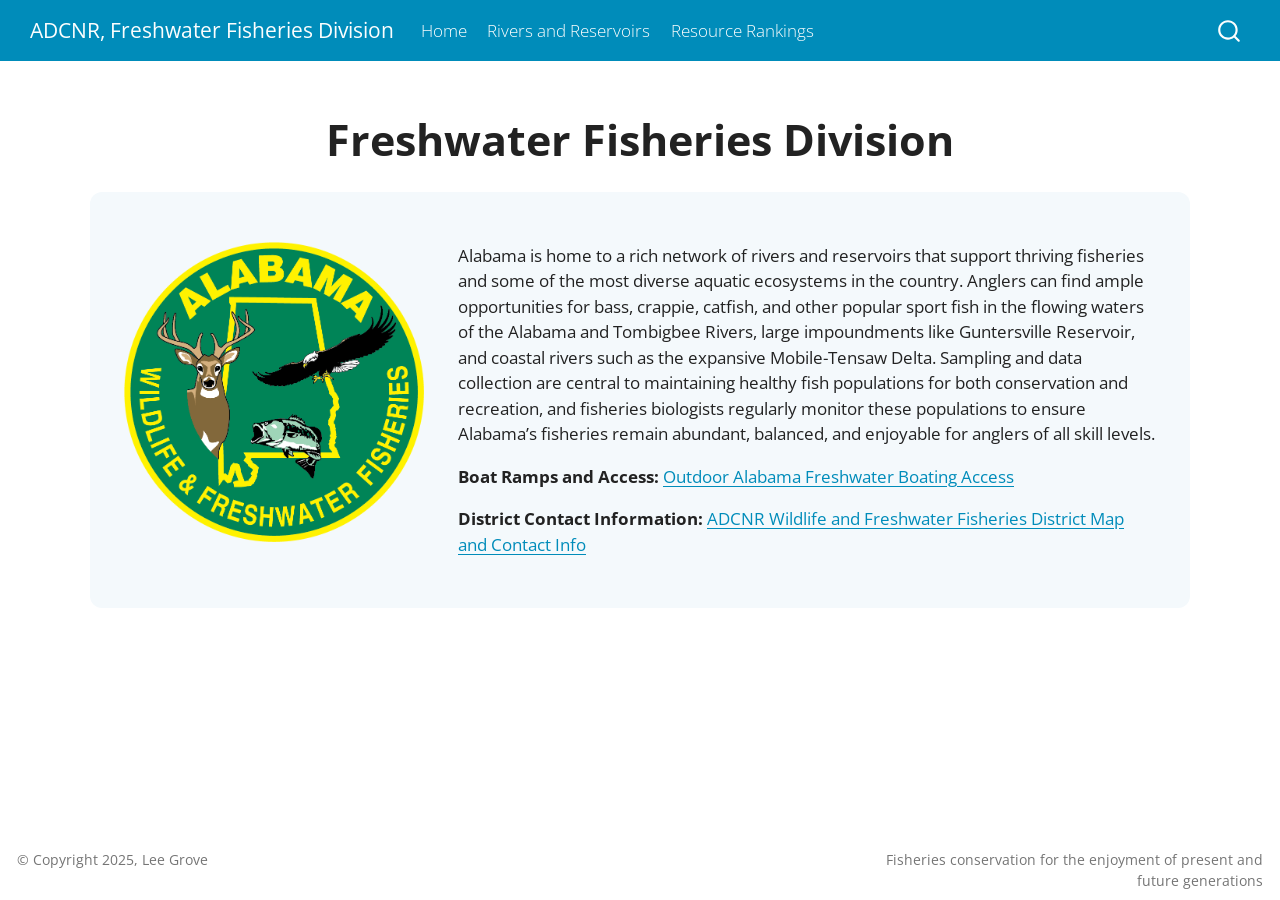
==== index.html @ 37061333 "Review Website Push Adding to github from desktip" ====
<!DOCTYPE html>
<html xmlns="http://www.w3.org/1999/xhtml" lang="en" xml:lang="en"><head>

<meta charset="utf-8">
<meta name="generator" content="quarto-1.7.32">

<meta name="viewport" content="width=device-width, initial-scale=1.0, user-scalable=yes">


<title>ADCNR, Freshwater Fisheries Division</title>
<style>
code{white-space: pre-wrap;}
span.smallcaps{font-variant: small-caps;}
div.columns{display: flex; gap: min(4vw, 1.5em);}
div.column{flex: auto; overflow-x: auto;}
div.hanging-indent{margin-left: 1.5em; text-indent: -1.5em;}
ul.task-list{list-style: none;}
ul.task-list li input[type="checkbox"] {
  width: 0.8em;
  margin: 0 0.8em 0.2em -1em; /* quarto-specific, see https://github.com/quarto-dev/quarto-cli/issues/4556 */ 
  vertical-align: middle;
}
</style>


<script src="site_libs/quarto-nav/quarto-nav.js"></script>
<script src="site_libs/quarto-nav/headroom.min.js"></script>
<script src="site_libs/clipboard/clipboard.min.js"></script>
<script src="site_libs/quarto-search/autocomplete.umd.js"></script>
<script src="site_libs/quarto-search/fuse.min.js"></script>
<script src="site_libs/quarto-search/quarto-search.js"></script>
<meta name="quarto:offset" content="./">
<script src="site_libs/quarto-html/quarto.js" type="module"></script>
<script src="site_libs/quarto-html/tabsets/tabsets.js" type="module"></script>
<script src="site_libs/quarto-html/popper.min.js"></script>
<script src="site_libs/quarto-html/tippy.umd.min.js"></script>
<script src="site_libs/quarto-html/anchor.min.js"></script>
<link href="site_libs/quarto-html/tippy.css" rel="stylesheet">
<link href="site_libs/quarto-html/quarto-syntax-highlighting-37eea08aefeeee20ff55810ff984fec1.css" rel="stylesheet" id="quarto-text-highlighting-styles">
<script src="site_libs/bootstrap/bootstrap.min.js"></script>
<link href="site_libs/bootstrap/bootstrap-icons.css" rel="stylesheet">
<link href="site_libs/bootstrap/bootstrap-2ae7dbb6a8a91d2d75a298d77e53d9d4.min.css" rel="stylesheet" append-hash="true" id="quarto-bootstrap" data-mode="light">
<script id="quarto-search-options" type="application/json">{
  "location": "navbar",
  "copy-button": false,
  "collapse-after": 3,
  "panel-placement": "end",
  "type": "overlay",
  "limit": 50,
  "keyboard-shortcut": [
    "f",
    "/",
    "s"
  ],
  "show-item-context": false,
  "language": {
    "search-no-results-text": "No results",
    "search-matching-documents-text": "matching documents",
    "search-copy-link-title": "Copy link to search",
    "search-hide-matches-text": "Hide additional matches",
    "search-more-match-text": "more match in this document",
    "search-more-matches-text": "more matches in this document",
    "search-clear-button-title": "Clear",
    "search-text-placeholder": "",
    "search-detached-cancel-button-title": "Cancel",
    "search-submit-button-title": "Submit",
    "search-label": "Search"
  }
}</script>


<link rel="stylesheet" href="styles.css">
</head>

<body class="nav-fixed quarto-light">

<div id="quarto-search-results"></div>
  <header id="quarto-header" class="headroom fixed-top">
    <nav class="navbar navbar-expand-lg " data-bs-theme="dark">
      <div class="navbar-container container-fluid">
      <div class="navbar-brand-container mx-auto">
    <a class="navbar-brand" href="./index.html">
    <span class="navbar-title">ADCNR, Freshwater Fisheries Division</span>
    </a>
  </div>
            <div id="quarto-search" class="" title="Search"></div>
          <button class="navbar-toggler" type="button" data-bs-toggle="collapse" data-bs-target="#navbarCollapse" aria-controls="navbarCollapse" role="menu" aria-expanded="false" aria-label="Toggle navigation" onclick="if (window.quartoToggleHeadroom) { window.quartoToggleHeadroom(); }">
  <span class="navbar-toggler-icon"></span>
</button>
          <div class="collapse navbar-collapse" id="navbarCollapse">
            <ul class="navbar-nav navbar-nav-scroll me-auto">
  <li class="nav-item">
    <a class="nav-link active" href="./index.html" aria-current="page"> 
<span class="menu-text">Home</span></a>
  </li>  
  <li class="nav-item">
    <a class="nav-link" href="./projects/RR.html"> 
<span class="menu-text">Rivers and Reservoirs</span></a>
  </li>  
  <li class="nav-item">
    <a class="nav-link" href="./SL.html"> 
<span class="menu-text">Resource Rankings</span></a>
  </li>  
</ul>
          </div> <!-- /navcollapse -->
            <div class="quarto-navbar-tools">
</div>
      </div> <!-- /container-fluid -->
    </nav>
</header>
<!-- content -->
<div id="quarto-content" class="quarto-container page-columns page-rows-contents page-layout-full page-navbar">
<!-- sidebar -->
<!-- margin-sidebar -->
    <div id="quarto-margin-sidebar" class="sidebar margin-sidebar zindex-bottom">
        
    </div>
<!-- main -->
<main class="content column-page" id="quarto-document-content"><header id="title-block-header" class="quarto-title-block"></header>




<!-- Heading -->
<div style="text-align:center;">
<p><span style="font-size: 2.5em; font-weight: bold;">Freshwater Fisheries Division</span></p>
</div>
<!-- Background -->
<div style="display: flex; flex-wrap: wrap; align-items: center; justify-content: center; gap: 2rem; padding: 2rem; background: #f4f9fc; border-radius: 12px; margin: 20px auto; max-width: 1100px;">
<!-- Left Image -->
<div style="flex: 1 1 300px; max-width: 300px; text-align: center;">
<p><img src="wff_full.png" class="img-fluid" style="width: 300px; height: auto; border-radius: 12px; object-fit: cover;"></p>
</div>
<!-- Text Body -->
<div style="flex: 2 1 400px; min-width: 300px;">
<p>
</p><p>Alabama is home to a rich network of rivers and reservoirs that support thriving fisheries and some of the most diverse aquatic ecosystems in the country. Anglers can find ample opportunities for bass, crappie, catfish, and other popular sport fish in the flowing waters of the Alabama and Tombigbee Rivers, large impoundments like Guntersville Reservoir, and coastal rivers such as the expansive Mobile-Tensaw Delta. Sampling and data collection are central to maintaining healthy fish populations for both conservation and recreation, and fisheries biologists regularly monitor these populations to ensure Alabama’s fisheries remain abundant, balanced, and enjoyable for anglers of all skill levels.</p>
<p>
<strong>Boat Ramps and Access:</strong> <a href="https://www.outdooralabama.com/freshwater-boating-access">Outdoor Alabama Freshwater Boating Access</a>
</p><p>
<strong>District Contact Information:</strong> <a href="https://www.outdooralabama.com/sites/default/files/PDF%20documents/DistrictOfficeMap-02-01-18.pdf">ADCNR Wildlife and Freshwater Fisheries District Map and Contact Info</a>
</p><p>
</p></div>


</div>
</main></div>

 <!-- /main -->
<script id="quarto-html-after-body" type="application/javascript">
  window.document.addEventListener("DOMContentLoaded", function (event) {
    const icon = "";
    const anchorJS = new window.AnchorJS();
    anchorJS.options = {
      placement: 'right',
      icon: icon
    };
    anchorJS.add('.anchored');
    const isCodeAnnotation = (el) => {
      for (const clz of el.classList) {
        if (clz.startsWith('code-annotation-')) {                     
          return true;
        }
      }
      return false;
    }
    const onCopySuccess = function(e) {
      // button target
      const button = e.trigger;
      // don't keep focus
      button.blur();
      // flash "checked"
      button.classList.add('code-copy-button-checked');
      var currentTitle = button.getAttribute("title");
      button.setAttribute("title", "Copied!");
      let tooltip;
      if (window.bootstrap) {
        button.setAttribute("data-bs-toggle", "tooltip");
        button.setAttribute("data-bs-placement", "left");
        button.setAttribute("data-bs-title", "Copied!");
        tooltip = new bootstrap.Tooltip(button, 
          { trigger: "manual", 
            customClass: "code-copy-button-tooltip",
            offset: [0, -8]});
        tooltip.show();    
      }
      setTimeout(function() {
        if (tooltip) {
          tooltip.hide();
          button.removeAttribute("data-bs-title");
          button.removeAttribute("data-bs-toggle");
          button.removeAttribute("data-bs-placement");
        }
        button.setAttribute("title", currentTitle);
        button.classList.remove('code-copy-button-checked');
      }, 1000);
      // clear code selection
      e.clearSelection();
    }
    const getTextToCopy = function(trigger) {
        const codeEl = trigger.previousElementSibling.cloneNode(true);
        for (const childEl of codeEl.children) {
          if (isCodeAnnotation(childEl)) {
            childEl.remove();
          }
        }
        return codeEl.innerText;
    }
    const clipboard = new window.ClipboardJS('.code-copy-button:not([data-in-quarto-modal])', {
      text: getTextToCopy
    });
    clipboard.on('success', onCopySuccess);
    if (window.document.getElementById('quarto-embedded-source-code-modal')) {
      const clipboardModal = new window.ClipboardJS('.code-copy-button[data-in-quarto-modal]', {
        text: getTextToCopy,
        container: window.document.getElementById('quarto-embedded-source-code-modal')
      });
      clipboardModal.on('success', onCopySuccess);
    }
      var localhostRegex = new RegExp(/^(?:http|https):\/\/localhost\:?[0-9]*\//);
      var mailtoRegex = new RegExp(/^mailto:/);
        var filterRegex = new RegExp('/' + window.location.host + '/');
      var isInternal = (href) => {
          return filterRegex.test(href) || localhostRegex.test(href) || mailtoRegex.test(href);
      }
      // Inspect non-navigation links and adorn them if external
     var links = window.document.querySelectorAll('a[href]:not(.nav-link):not(.navbar-brand):not(.toc-action):not(.sidebar-link):not(.sidebar-item-toggle):not(.pagination-link):not(.no-external):not([aria-hidden]):not(.dropdown-item):not(.quarto-navigation-tool):not(.about-link)');
      for (var i=0; i<links.length; i++) {
        const link = links[i];
        if (!isInternal(link.href)) {
          // undo the damage that might have been done by quarto-nav.js in the case of
          // links that we want to consider external
          if (link.dataset.originalHref !== undefined) {
            link.href = link.dataset.originalHref;
          }
        }
      }
    function tippyHover(el, contentFn, onTriggerFn, onUntriggerFn) {
      const config = {
        allowHTML: true,
        maxWidth: 500,
        delay: 100,
        arrow: false,
        appendTo: function(el) {
            return el.parentElement;
        },
        interactive: true,
        interactiveBorder: 10,
        theme: 'quarto',
        placement: 'bottom-start',
      };
      if (contentFn) {
        config.content = contentFn;
      }
      if (onTriggerFn) {
        config.onTrigger = onTriggerFn;
      }
      if (onUntriggerFn) {
        config.onUntrigger = onUntriggerFn;
      }
      window.tippy(el, config); 
    }
    const noterefs = window.document.querySelectorAll('a[role="doc-noteref"]');
    for (var i=0; i<noterefs.length; i++) {
      const ref = noterefs[i];
      tippyHover(ref, function() {
        // use id or data attribute instead here
        let href = ref.getAttribute('data-footnote-href') || ref.getAttribute('href');
        try { href = new URL(href).hash; } catch {}
        const id = href.replace(/^#\/?/, "");
        const note = window.document.getElementById(id);
        if (note) {
          return note.innerHTML;
        } else {
          return "";
        }
      });
    }
    const xrefs = window.document.querySelectorAll('a.quarto-xref');
    const processXRef = (id, note) => {
      // Strip column container classes
      const stripColumnClz = (el) => {
        el.classList.remove("page-full", "page-columns");
        if (el.children) {
          for (const child of el.children) {
            stripColumnClz(child);
          }
        }
      }
      stripColumnClz(note)
      if (id === null || id.startsWith('sec-')) {
        // Special case sections, only their first couple elements
        const container = document.createElement("div");
        if (note.children && note.children.length > 2) {
          container.appendChild(note.children[0].cloneNode(true));
          for (let i = 1; i < note.children.length; i++) {
            const child = note.children[i];
            if (child.tagName === "P" && child.innerText === "") {
              continue;
            } else {
              container.appendChild(child.cloneNode(true));
              break;
            }
          }
          if (window.Quarto?.typesetMath) {
            window.Quarto.typesetMath(container);
          }
          return container.innerHTML
        } else {
          if (window.Quarto?.typesetMath) {
            window.Quarto.typesetMath(note);
          }
          return note.innerHTML;
        }
      } else {
        // Remove any anchor links if they are present
        const anchorLink = note.querySelector('a.anchorjs-link');
        if (anchorLink) {
          anchorLink.remove();
        }
        if (window.Quarto?.typesetMath) {
          window.Quarto.typesetMath(note);
        }
        if (note.classList.contains("callout")) {
          return note.outerHTML;
        } else {
          return note.innerHTML;
        }
      }
    }
    for (var i=0; i<xrefs.length; i++) {
      const xref = xrefs[i];
      tippyHover(xref, undefined, function(instance) {
        instance.disable();
        let url = xref.getAttribute('href');
        let hash = undefined; 
        if (url.startsWith('#')) {
          hash = url;
        } else {
          try { hash = new URL(url).hash; } catch {}
        }
        if (hash) {
          const id = hash.replace(/^#\/?/, "");
          const note = window.document.getElementById(id);
          if (note !== null) {
            try {
              const html = processXRef(id, note.cloneNode(true));
              instance.setContent(html);
            } finally {
              instance.enable();
              instance.show();
            }
          } else {
            // See if we can fetch this
            fetch(url.split('#')[0])
            .then(res => res.text())
            .then(html => {
              const parser = new DOMParser();
              const htmlDoc = parser.parseFromString(html, "text/html");
              const note = htmlDoc.getElementById(id);
              if (note !== null) {
                const html = processXRef(id, note);
                instance.setContent(html);
              } 
            }).finally(() => {
              instance.enable();
              instance.show();
            });
          }
        } else {
          // See if we can fetch a full url (with no hash to target)
          // This is a special case and we should probably do some content thinning / targeting
          fetch(url)
          .then(res => res.text())
          .then(html => {
            const parser = new DOMParser();
            const htmlDoc = parser.parseFromString(html, "text/html");
            const note = htmlDoc.querySelector('main.content');
            if (note !== null) {
              // This should only happen for chapter cross references
              // (since there is no id in the URL)
              // remove the first header
              if (note.children.length > 0 && note.children[0].tagName === "HEADER") {
                note.children[0].remove();
              }
              const html = processXRef(null, note);
              instance.setContent(html);
            } 
          }).finally(() => {
            instance.enable();
            instance.show();
          });
        }
      }, function(instance) {
      });
    }
        let selectedAnnoteEl;
        const selectorForAnnotation = ( cell, annotation) => {
          let cellAttr = 'data-code-cell="' + cell + '"';
          let lineAttr = 'data-code-annotation="' +  annotation + '"';
          const selector = 'span[' + cellAttr + '][' + lineAttr + ']';
          return selector;
        }
        const selectCodeLines = (annoteEl) => {
          const doc = window.document;
          const targetCell = annoteEl.getAttribute("data-target-cell");
          const targetAnnotation = annoteEl.getAttribute("data-target-annotation");
          const annoteSpan = window.document.querySelector(selectorForAnnotation(targetCell, targetAnnotation));
          const lines = annoteSpan.getAttribute("data-code-lines").split(",");
          const lineIds = lines.map((line) => {
            return targetCell + "-" + line;
          })
          let top = null;
          let height = null;
          let parent = null;
          if (lineIds.length > 0) {
              //compute the position of the single el (top and bottom and make a div)
              const el = window.document.getElementById(lineIds[0]);
              top = el.offsetTop;
              height = el.offsetHeight;
              parent = el.parentElement.parentElement;
            if (lineIds.length > 1) {
              const lastEl = window.document.getElementById(lineIds[lineIds.length - 1]);
              const bottom = lastEl.offsetTop + lastEl.offsetHeight;
              height = bottom - top;
            }
            if (top !== null && height !== null && parent !== null) {
              // cook up a div (if necessary) and position it 
              let div = window.document.getElementById("code-annotation-line-highlight");
              if (div === null) {
                div = window.document.createElement("div");
                div.setAttribute("id", "code-annotation-line-highlight");
                div.style.position = 'absolute';
                parent.appendChild(div);
              }
              div.style.top = top - 2 + "px";
              div.style.height = height + 4 + "px";
              div.style.left = 0;
              let gutterDiv = window.document.getElementById("code-annotation-line-highlight-gutter");
              if (gutterDiv === null) {
                gutterDiv = window.document.createElement("div");
                gutterDiv.setAttribute("id", "code-annotation-line-highlight-gutter");
                gutterDiv.style.position = 'absolute';
                const codeCell = window.document.getElementById(targetCell);
                const gutter = codeCell.querySelector('.code-annotation-gutter');
                gutter.appendChild(gutterDiv);
              }
              gutterDiv.style.top = top - 2 + "px";
              gutterDiv.style.height = height + 4 + "px";
            }
            selectedAnnoteEl = annoteEl;
          }
        };
        const unselectCodeLines = () => {
          const elementsIds = ["code-annotation-line-highlight", "code-annotation-line-highlight-gutter"];
          elementsIds.forEach((elId) => {
            const div = window.document.getElementById(elId);
            if (div) {
              div.remove();
            }
          });
          selectedAnnoteEl = undefined;
        };
          // Handle positioning of the toggle
      window.addEventListener(
        "resize",
        throttle(() => {
          elRect = undefined;
          if (selectedAnnoteEl) {
            selectCodeLines(selectedAnnoteEl);
          }
        }, 10)
      );
      function throttle(fn, ms) {
      let throttle = false;
      let timer;
        return (...args) => {
          if(!throttle) { // first call gets through
              fn.apply(this, args);
              throttle = true;
          } else { // all the others get throttled
              if(timer) clearTimeout(timer); // cancel #2
              timer = setTimeout(() => {
                fn.apply(this, args);
                timer = throttle = false;
              }, ms);
          }
        };
      }
        // Attach click handler to the DT
        const annoteDls = window.document.querySelectorAll('dt[data-target-cell]');
        for (const annoteDlNode of annoteDls) {
          annoteDlNode.addEventListener('click', (event) => {
            const clickedEl = event.target;
            if (clickedEl !== selectedAnnoteEl) {
              unselectCodeLines();
              const activeEl = window.document.querySelector('dt[data-target-cell].code-annotation-active');
              if (activeEl) {
                activeEl.classList.remove('code-annotation-active');
              }
              selectCodeLines(clickedEl);
              clickedEl.classList.add('code-annotation-active');
            } else {
              // Unselect the line
              unselectCodeLines();
              clickedEl.classList.remove('code-annotation-active');
            }
          });
        }
    const findCites = (el) => {
      const parentEl = el.parentElement;
      if (parentEl) {
        const cites = parentEl.dataset.cites;
        if (cites) {
          return {
            el,
            cites: cites.split(' ')
          };
        } else {
          return findCites(el.parentElement)
        }
      } else {
        return undefined;
      }
    };
    var bibliorefs = window.document.querySelectorAll('a[role="doc-biblioref"]');
    for (var i=0; i<bibliorefs.length; i++) {
      const ref = bibliorefs[i];
      const citeInfo = findCites(ref);
      if (citeInfo) {
        tippyHover(citeInfo.el, function() {
          var popup = window.document.createElement('div');
          citeInfo.cites.forEach(function(cite) {
            var citeDiv = window.document.createElement('div');
            citeDiv.classList.add('hanging-indent');
            citeDiv.classList.add('csl-entry');
            var biblioDiv = window.document.getElementById('ref-' + cite);
            if (biblioDiv) {
              citeDiv.innerHTML = biblioDiv.innerHTML;
            }
            popup.appendChild(citeDiv);
          });
          return popup.innerHTML;
        });
      }
    }
  });
  </script>
 <!-- /content -->
<footer class="footer">
  <div class="nav-footer">
    <div class="nav-footer-left">
<p>© Copyright 2025, Lee Grove</p>
</div>   
    <div class="nav-footer-center">
      &nbsp;
    </div>
    <div class="nav-footer-right">
<p>Fisheries conservation for the enjoyment of present and future generations</p>
</div>
  </div>
</footer>




</body></html>
---- site_libs/quarto-html/tippy.css ----
.tippy-box[data-animation=fade][data-state=hidden]{opacity:0}[data-tippy-root]{max-width:calc(100vw - 10px)}.tippy-box{position:relative;background-color:#333;color:#fff;border-radius:4px;font-size:14px;line-height:1.4;white-space:normal;outline:0;transition-property:transform,visibility,opacity}.tippy-box[data-placement^=top]>.tippy-arrow{bottom:0}.tippy-box[data-placement^=top]>.tippy-arrow:before{bottom:-7px;left:0;border-width:8px 8px 0;border-top-color:initial;transform-origin:center top}.tippy-box[data-placement^=bottom]>.tippy-arrow{top:0}.tippy-box[data-placement^=bottom]>.tippy-arrow:before{top:-7px;left:0;border-width:0 8px 8px;border-bottom-color:initial;transform-origin:center bottom}.tippy-box[data-placement^=left]>.tippy-arrow{right:0}.tippy-box[data-placement^=left]>.tippy-arrow:before{border-width:8px 0 8px 8px;border-left-color:initial;right:-7px;transform-origin:center left}.tippy-box[data-placement^=right]>.tippy-arrow{left:0}.tippy-box[data-placement^=right]>.tippy-arrow:before{left:-7px;border-width:8px 8px 8px 0;border-right-color:initial;transform-origin:center right}.tippy-box[data-inertia][data-state=visible]{transition-timing-function:cubic-bezier(.54,1.5,.38,1.11)}.tippy-arrow{width:16px;height:16px;color:#333}.tippy-arrow:before{content:"";position:absolute;border-color:transparent;border-style:solid}.tippy-content{position:relative;padding:5px 9px;z-index:1}
---- site_libs/quarto-html/quarto-syntax-highlighting-37eea08aefeeee20ff55810ff984fec1.css ----
/* quarto syntax highlight colors */
:root {
  --quarto-hl-ot-color: #003B4F;
  --quarto-hl-at-color: #657422;
  --quarto-hl-ss-color: #20794D;
  --quarto-hl-an-color: #5E5E5E;
  --quarto-hl-fu-color: #4758AB;
  --quarto-hl-st-color: #20794D;
  --quarto-hl-cf-color: #003B4F;
  --quarto-hl-op-color: #5E5E5E;
  --quarto-hl-er-color: #AD0000;
  --quarto-hl-bn-color: #AD0000;
  --quarto-hl-al-color: #AD0000;
  --quarto-hl-va-color: #111111;
  --quarto-hl-bu-color: inherit;
  --quarto-hl-ex-color: inherit;
  --quarto-hl-pp-color: #AD0000;
  --quarto-hl-in-color: #5E5E5E;
  --quarto-hl-vs-color: #20794D;
  --quarto-hl-wa-color: #5E5E5E;
  --quarto-hl-do-color: #5E5E5E;
  --quarto-hl-im-color: #00769E;
  --quarto-hl-ch-color: #20794D;
  --quarto-hl-dt-color: #AD0000;
  --quarto-hl-fl-color: #AD0000;
  --quarto-hl-co-color: #5E5E5E;
  --quarto-hl-cv-color: #5E5E5E;
  --quarto-hl-cn-color: #8f5902;
  --quarto-hl-sc-color: #5E5E5E;
  --quarto-hl-dv-color: #AD0000;
  --quarto-hl-kw-color: #003B4F;
}

/* other quarto variables */
:root {
  --quarto-font-monospace: SFMono-Regular, Menlo, Monaco, Consolas, "Liberation Mono", "Courier New", monospace;
}

/* syntax highlight based on Pandoc's rules */
pre > code.sourceCode > span {
  color: #003B4F;
}

code.sourceCode > span {
  color: #003B4F;
}

div.sourceCode,
div.sourceCode pre.sourceCode {
  color: #003B4F;
}

/* Normal */
code span {
  color: #003B4F;
}

/* Alert */
code span.al {
  color: #AD0000;
  font-style: inherit;
}

/* Annotation */
code span.an {
  color: #5E5E5E;
  font-style: inherit;
}

/* Attribute */
code span.at {
  color: #657422;
  font-style: inherit;
}

/* BaseN */
code span.bn {
  color: #AD0000;
  font-style: inherit;
}

/* BuiltIn */
code span.bu {
  font-style: inherit;
}

/* ControlFlow */
code span.cf {
  color: #003B4F;
  font-weight: bold;
  font-style: inherit;
}

/* Char */
code span.ch {
  color: #20794D;
  font-style: inherit;
}

/* Constant */
code span.cn {
  color: #8f5902;
  font-style: inherit;
}

/* Comment */
code span.co {
  color: #5E5E5E;
  font-style: inherit;
}

/* CommentVar */
code span.cv {
  color: #5E5E5E;
  font-style: italic;
}

/* Documentation */
code span.do {
  color: #5E5E5E;
  font-style: italic;
}

/* DataType */
code span.dt {
  color: #AD0000;
  font-style: inherit;
}

/* DecVal */
code span.dv {
  color: #AD0000;
  font-style: inherit;
}

/* Error */
code span.er {
  color: #AD0000;
  font-style: inherit;
}

/* Extension */
code span.ex {
  font-style: inherit;
}

/* Float */
code span.fl {
  color: #AD0000;
  font-style: inherit;
}

/* Function */
code span.fu {
  color: #4758AB;
  font-style: inherit;
}

/* Import */
code span.im {
  color: #00769E;
  font-style: inherit;
}

/* Information */
code span.in {
  color: #5E5E5E;
  font-style: inherit;
}

/* Keyword */
code span.kw {
  color: #003B4F;
  font-weight: bold;
  font-style: inherit;
}

/* Operator */
code span.op {
  color: #5E5E5E;
  font-style: inherit;
}

/* Other */
code span.ot {
  color: #003B4F;
  font-style: inherit;
}

/* Preprocessor */
code span.pp {
  color: #AD0000;
  font-style: inherit;
}

/* SpecialChar */
code span.sc {
  color: #5E5E5E;
  font-style: inherit;
}

/* SpecialString */
code span.ss {
  color: #20794D;
  font-style: inherit;
}

/* String */
code span.st {
  color: #20794D;
  font-style: inherit;
}

/* Variable */
code span.va {
  color: #111111;
  font-style: inherit;
}

/* VerbatimString */
code span.vs {
  color: #20794D;
  font-style: inherit;
}

/* Warning */
code span.wa {
  color: #5E5E5E;
  font-style: italic;
}

.prevent-inlining {
  content: "</";
}

/*# sourceMappingURL=27d3d809615f7771493d095567f04340.css.map */
---- styles.css ----
/* Expand the main white container and Quarto grid */
.quarto-container {
  max-width: 95% !important;
}

#quarto-content.page-columns {
  max-width: 100% !important;
}

/* Prevent text from stacking in the tables */
.nowrap {
  white-space: nowrap !important;
}

/* Allow the table wrapper to scroll horizontally if needed */
.dataTables_wrapper {
  width: 100% !important;
  overflow-x: auto !important;
}

/* Ensure the table itself doesn't shrink */
.dataTable {
  width: 100% !important;
}
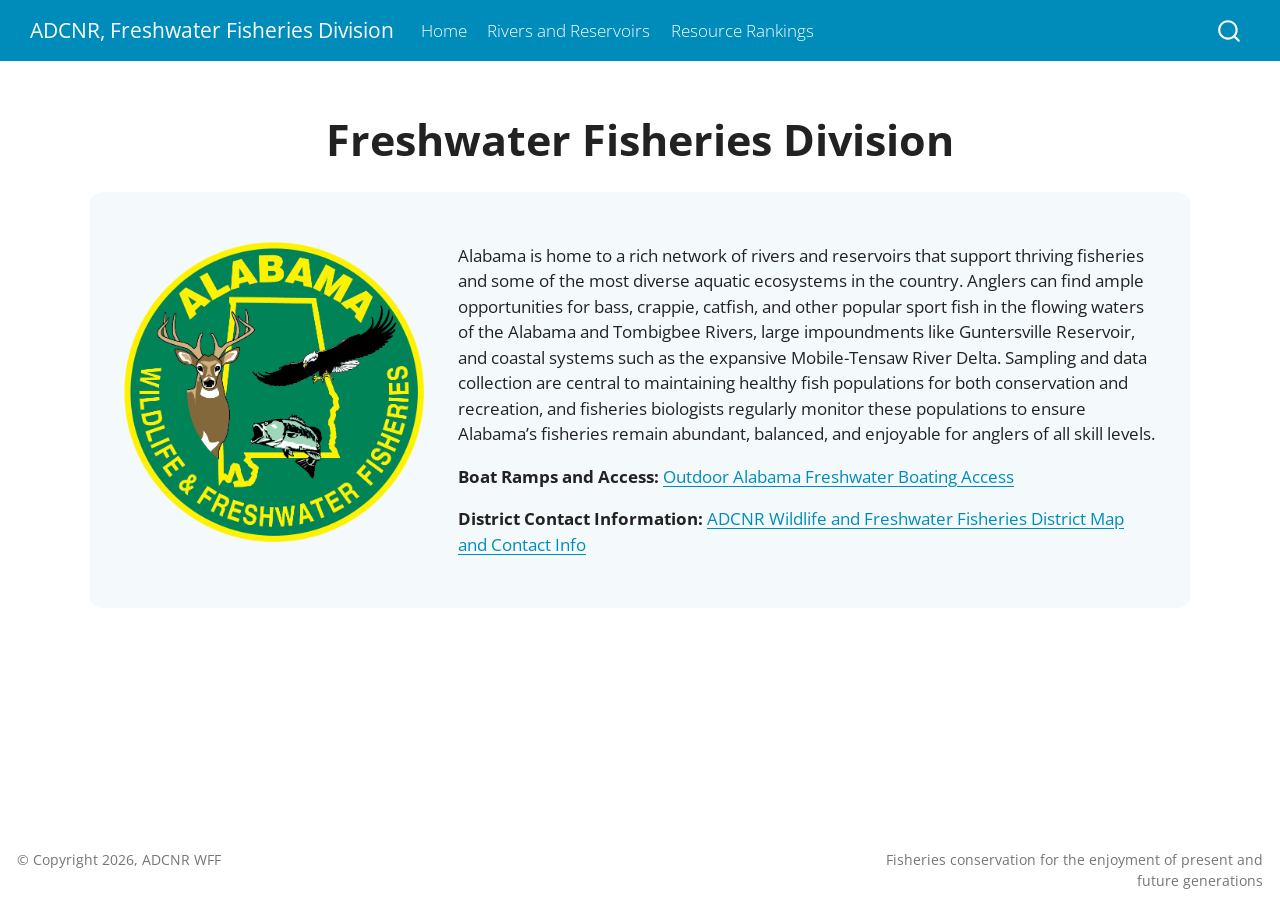
==== commit da0a9736: "update prototype website" ====
--- a/index.html
+++ b/index.html
@@ -134,11 +134,11 @@
 <!-- Text Body -->
 <div style="flex: 2 1 400px; min-width: 300px;">
 <p>
-</p><p>Alabama is home to a rich network of rivers and reservoirs that support thriving fisheries and some of the most diverse aquatic ecosystems in the country. Anglers can find ample opportunities for bass, crappie, catfish, and other popular sport fish in the flowing waters of the Alabama and Tombigbee Rivers, large impoundments like Guntersville Reservoir, and coastal rivers such as the expansive Mobile-Tensaw Delta. Sampling and data collection are central to maintaining healthy fish populations for both conservation and recreation, and fisheries biologists regularly monitor these populations to ensure Alabama’s fisheries remain abundant, balanced, and enjoyable for anglers of all skill levels.</p>
+</p><p>Alabama is home to a rich network of rivers and reservoirs that support thriving fisheries and some of the most diverse aquatic ecosystems in the country. Anglers can find ample opportunities for bass, crappie, catfish, and other popular sport fish in the flowing waters of the Alabama and Tombigbee Rivers, large impoundments like Guntersville Reservoir, and coastal systems such as the expansive Mobile-Tensaw River Delta. Sampling and data collection are central to maintaining healthy fish populations for both conservation and recreation, and fisheries biologists regularly monitor these populations to ensure Alabama’s fisheries remain abundant, balanced, and enjoyable for anglers of all skill levels.</p>
 <p>
 <strong>Boat Ramps and Access:</strong> <a href="https://www.outdooralabama.com/freshwater-boating-access">Outdoor Alabama Freshwater Boating Access</a>
 </p><p>
-<strong>District Contact Information:</strong> <a href="https://www.outdooralabama.com/sites/default/files/PDF%20documents/DistrictOfficeMap-02-01-18.pdf">ADCNR Wildlife and Freshwater Fisheries District Map and Contact Info</a>
+<strong>District Contact Information:</strong> <a href="https://www.outdooralabama.com/freshwater-fishing/fisheries-section-technical-staff">ADCNR Wildlife and Freshwater Fisheries District Map and Contact Info</a>
 </p><p>
 </p></div>
 
@@ -550,7 +550,7 @@
 <footer class="footer">
   <div class="nav-footer">
     <div class="nav-footer-left">
-<p>© Copyright 2025, Lee Grove</p>
+<p>© Copyright 2026, ADCNR WFF</p>
 </div>   
     <div class="nav-footer-center">
       &nbsp;
